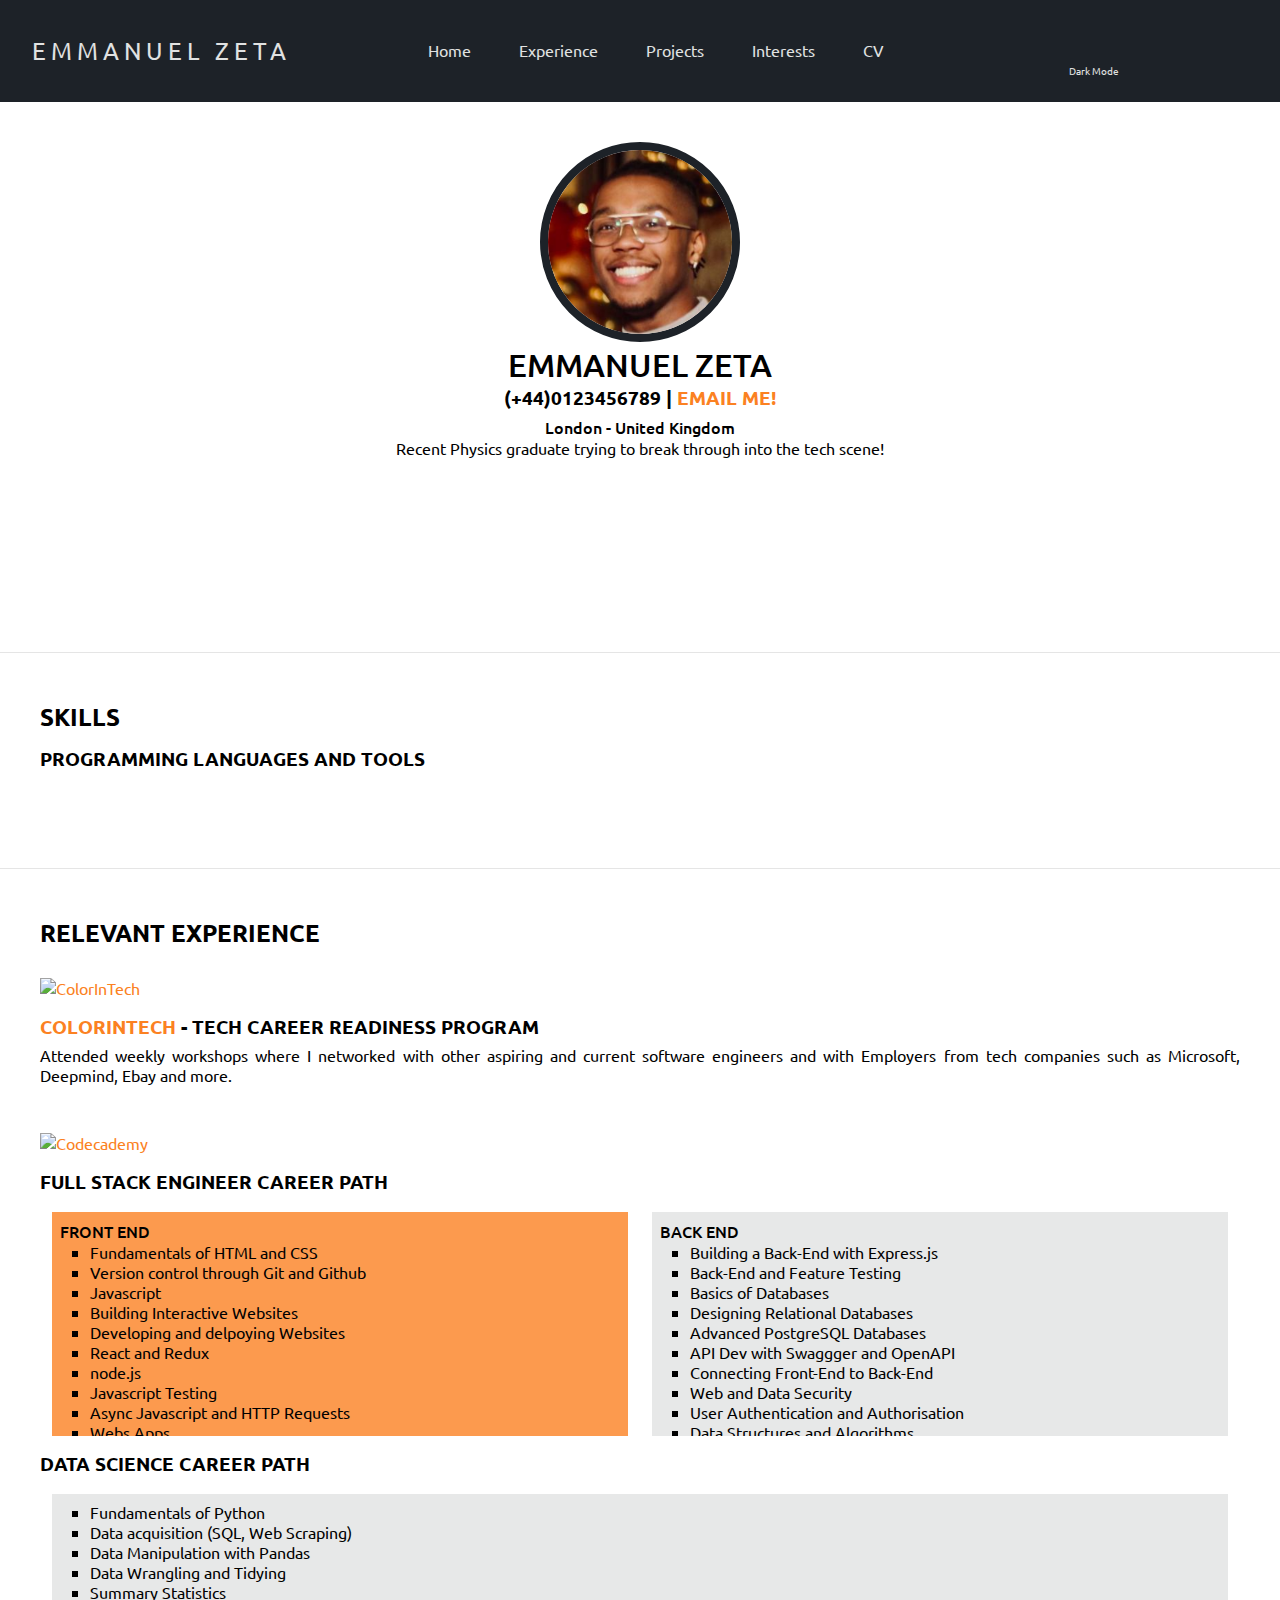
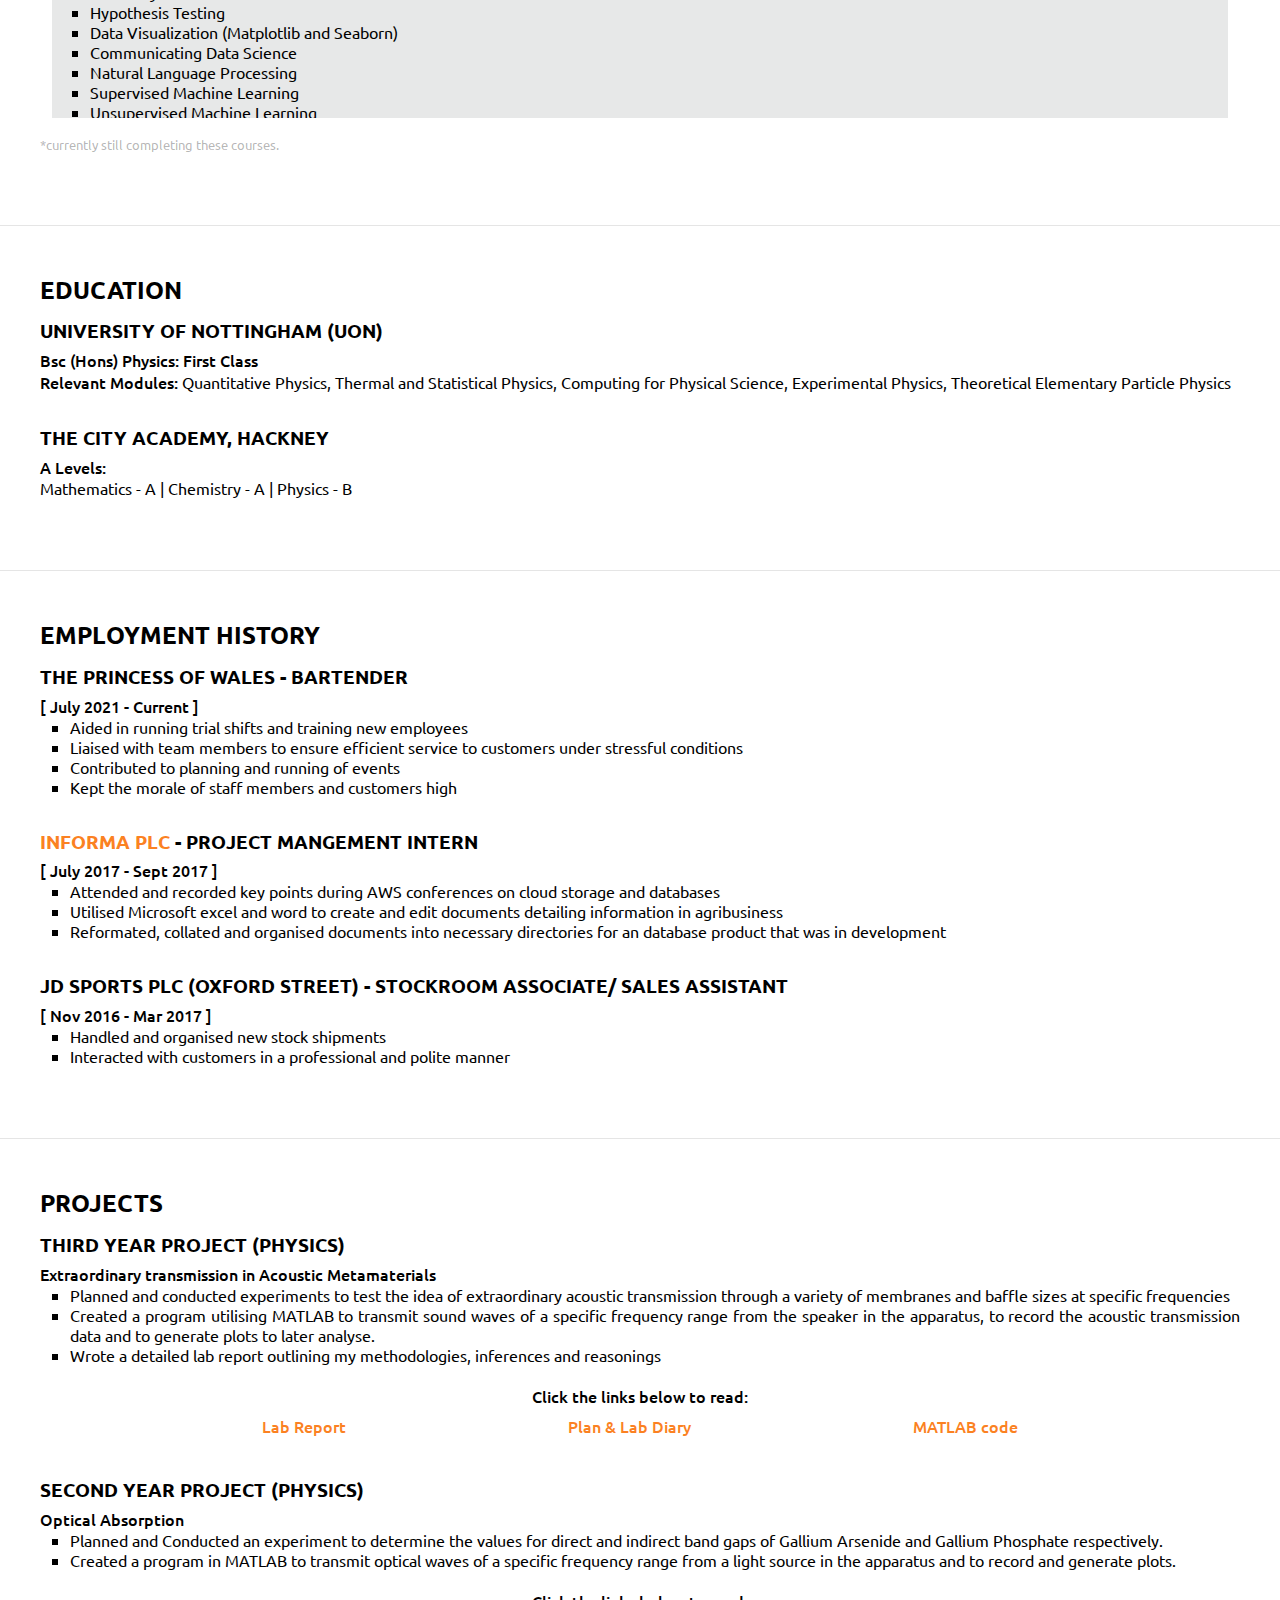
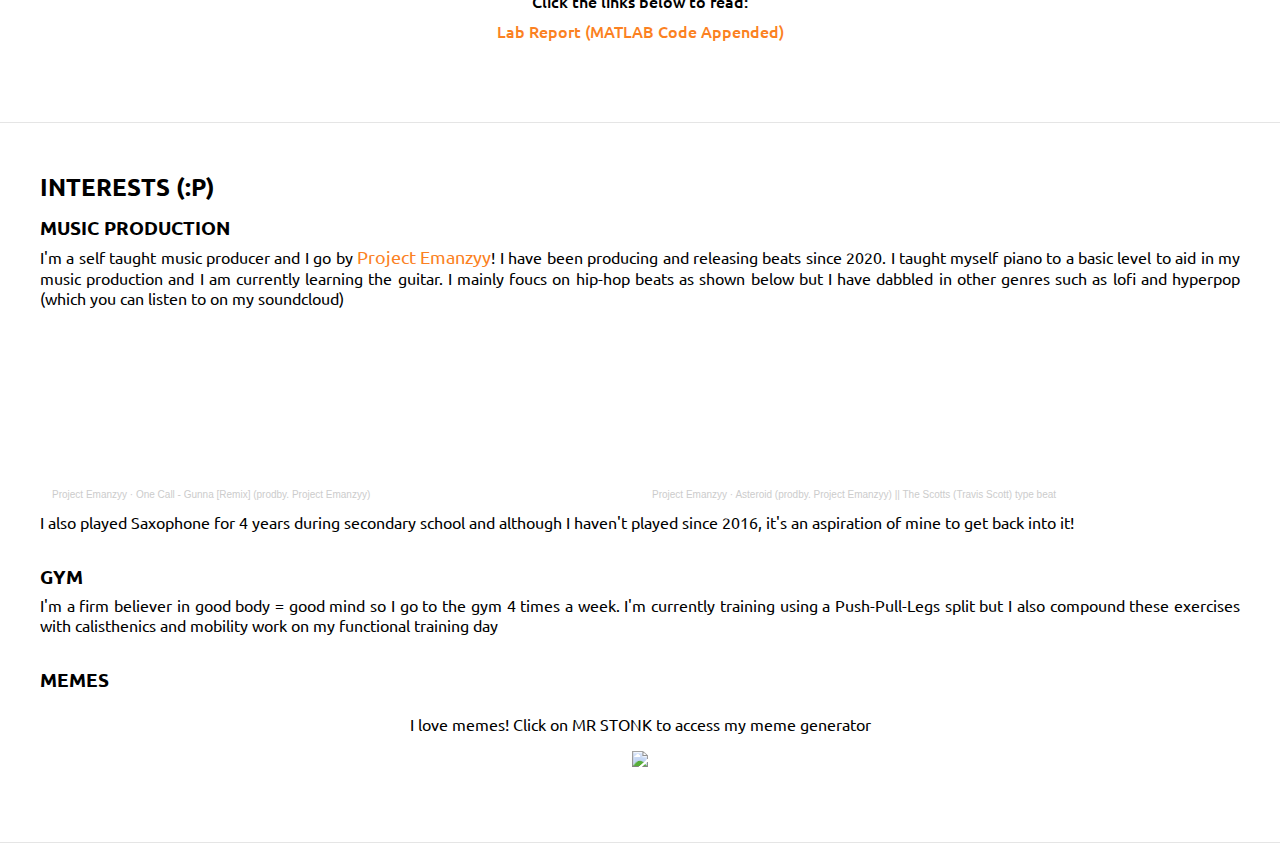
==== index.html @ ccce7c19 "filled data science section" ====
<!DOCTYPE html>
<html lang="en">
	<head>
		<meta charset="UTF-8" />
		<meta http-equiv="X-UA-Compatible" content="IE=edge" />
		<meta name="viewport" content="width=device-width, initial-scale=1.0" />
		<link rel="stylesheet" type="text/css" href="styles.css" />

		<link rel="preconnect" href="https://fonts.googleapis.com">
		<link rel="preconnect" href="https://fonts.gstatic.com" crossorigin>
		<link href="https://fonts.googleapis.com/css2?family=Ubuntu:ital,wght@0,300;0,400;0,500;0,700;1,500;1,700&display=swap" rel="stylesheet">

		<link rel="stylesheet" href="https://cdn.jsdelivr.net/gh/devicons/devicon@v2.14.0/devicon.min.css">
		<link rel="stylesheet" href="https://fonts.googleapis.com/icon?family=Material+Icons">

		<title>Emmanuel Zeta's Webpage</title>
	</head>
		<nav class="navbar">
			<div class="logo">
				Emmanuel Zeta
			</div>
			<a href="#" class="toggle-menu">
				<span class="bar"></span>
				<span class="bar"></span>
				<span class="bar"></span>
			</a>
			<div class="navbar-links">
				<ul>
					<li><a href="#">Home</a></li>
					<li><a href="#skills">Experience</a></li>
					<li><a href="#projects">Projects</a></li>
					<li><a href="#interests">Interests</a></li>
					<li><a href="/resources/documents/CV.pdf" target="_blank">CV</a></li>
					<li>
						<div class="darkModeButton">
							<span class="material-icons md-48">dark_mode</span>
							<span style="display: block; font-size: 10px;">Dark Mode</span>
						</div>
					</li>
				</ul>
			</div>
		</nav>
		<div id="intro">
			<img src="/resources/images/profile.png" alt="profile photo of Emmanuel Zeta">
			<h1>Emmanuel Zeta</h1>
			<h3>
				(+44)0123456789 | <a href="mailto:">Email Me!</a>
			</h3>
			<b>London - United Kingdom</b>
			<p>Recent Physics graduate trying to break through into the tech scene!</p>
			<div class="socials">
				<ul>
					<li><a href="https://www.linkedin.com/in/emmanuel-zeta-93b72815a/" target="_blank"><i class="devicon-linkedin-plain"></i></a></li>
					<li><a href="https://github.com/eazeta" target="_blank"><i class="devicon-github-original"></i></a></li>
					<li><a href="https://twitter.com/emanzyy" target="_blank"><i class="devicon-twitter-original"></i></a></li>
				</ul>
			</div>
		</div>
		<div id="skills">
			<h2>Skills</h2>
			<h3>Programming Languages and Tools</h3>
			<br>
			<ul>
				<li><i class="devicon-html5-plain"></i></li>
				<li><i class="devicon-css3-plain"></i></li>
				<li><i class="devicon-javascript-plain"></i></li>
				<li><i class="devicon-git-plain"></i></li>
				<li><i class="devicon-nodejs-plain"></i></li>
			</ul>
			<ul>
				<li><i class="devicon-python-plain"></i></li>
				<li><i class="devicon-matlab-plain"></i></li>
			</ul>
		</div>

		<div id="rExperience">
			<h2>Relevant Experience</h2>
			<section>
				<a href="https://www.colorintech.org/" target="_blank">
					<img src="https://uploads-ssl.webflow.com/5ea995184488c24484473cbf/604a4cad011ddc1c4a61ac99_CITLogo_blue.svg" alt="ColorInTech">
				</a>
				<h3><a href="https://www.colorintech.org/" target="_blank">ColorInTech</a> - Tech Career Readiness program</h3>
				<p>Attended weekly workshops where I networked with other aspiring and current software engineers and with Employers from tech companies such as Microsoft, Deepmind, Ebay and more.</p>
			</section>
			<section>
				<a href="https://www.codecademy.com/">
					<img src="https://upload.wikimedia.org/wikipedia/commons/6/6c/Codecademy.svg" alt="Codecademy">
				</a>
				<div class="bigContainer">
					<h3>Full Stack Engineer Career Path</h3>
					<div class="smallContainer frontEnd">
						<h4>FRONT END</h4>
						<ul>
							<li>Fundamentals of HTML and CSS</li>
							<li>Version control through Git and Github</li>
							<li>Javascript</li>
							<li>Building Interactive Websites</li>
							<li>Developing and delpoying Websites</li>
							<li>React and Redux</li>
							<li>node.js</li>
							<li>Javascript Testing</li>
							<li>Async Javascript and HTTP Requests</li>
							<li>Webs Apps</li>
							<li>React and Redux</li>
						</ul>
					</div><div class="smallContainer backEnd">
						<h4>BACK END</h4>
						<ul>
							<li>Building a Back-End with Express.js</li>
							<li>Back-End and Feature Testing</li>
							<li>Basics of Databases</li>
							<li>Designing Relational Databases</li>
							<li>Advanced PostgreSQL Databases</li>
							<li>API Dev with Swaggger and OpenAPI</li>
							<li>Connecting Front-End to Back-End</li>
							<li>Web and Data Security</li>
							<li>User Authentication and Authorisation</li>
							<li>Data Structures and Algorithms</li>
						</ul>
					</div>
				</div>

				<div class="bigContainer">
					<h3>Data Science Career Path</h3>
					<div class="smallContainer medContainer">
						<ul>
							<li>Fundamentals of Python</li>
							<li>Data acquisition (SQL, Web Scraping)</li>
							<li>Data Manipulation with Pandas</li>
							<li>Data Wrangling and Tidying</li>
							<li>Summary Statistics</li>
							<li>Hypothesis Testing</li>
							<li>Data Visualization (Matplotlib and Seaborn)</li>
							<li>Communicating Data Science</li>
							<li>Natural Language Processing</li>
							<li>Supervised Machine Learning</li>
							<li>Unsupervised Machine Learning</li>
						</ul>
					</div>
				</div>

				<span style="color: rgba(0,0,0,0.3); font-size: 0.8rem">*currently still completing these courses.</span>
				</ul>
			</section>
			
		</div>
		<div id="education">
			<section>
				<h2>Education</h2>
				<h3>University of Nottingham (UoN)</h3>
				<h4>Bsc (Hons) Physics: First Class</h4>
				<p><b>Relevant Modules: </b> Quantitative Physics, Thermal and Statistical Physics, Computing for Physical Science, Experimental Physics, Theoretical Elementary Particle Physics</p>
			</section>
			<section>
				<h3>The City Academy, Hackney</h3>
				<h4>A Levels:</h4>
				<ul>
					<li>Mathematics - A |</li>
					<li>Chemistry - A |</li>
					<li>Physics - B</li>
				</ul>
			</section>
		</div>
		<div id="pEmployment">
			<h2>Employment History</h2>
			<section>
				<h3>The Princess of Wales - Bartender</h3>
				<h4>[ July 2021 - Current ]</h4>
				<ul>
					<li>Aided in running trial shifts and training new employees</li>
					<li>Liaised with team members to ensure efficient service to customers under stressful conditions</li>
					<li>Contributed to planning and running of events</li>
					<li>Kept the morale of staff members and customers high</li>
				</ul>
			</section>
			<section>
				<h3><a href="https://www.informa.com/" target="_blank">Informa PLC</a> - Project Mangement Intern</h3>
				<h4>[ July 2017 - Sept 2017 ]</h4>
				<ul>
					<li>Attended and recorded key points during AWS conferences on cloud storage and databases</li>
					<li>Utilised Microsoft excel and word to create and edit documents detailing information in agribusiness</li>
					<li>Reformated, collated and organised documents into necessary directories for an database product that was in development</li>
				</ul>
			</section>
			<section>
				<h3>JD Sports PLC (Oxford Street) - Stockroom Associate/ Sales Assistant</h3>
				<h4>[ Nov 2016 - Mar 2017 ]</h4>
				<ul>
					<li>Handled and organised new stock shipments</li>
					<li>Interacted with customers in a professional and polite manner</li>
				</ul>
			</section>
		</div>
		<div id="projects">
			<h2>Projects</h2>
			<section>
				<h3>Third Year Project (Physics)</h3>
				<h4>Extraordinary transmission in Acoustic Metamaterials</h4>
				<ul>
					<li>Planned and conducted experiments to test the idea of extraordinary acoustic transmission through a variety of membranes and baffle sizes at specific frequencies</li>
					<li>Created a program utilising MATLAB to transmit sound waves of a specific frequency range from the speaker in the apparatus, to record the acoustic transmission data and to generate plots to later analyse.</li>
					<li>Wrote a detailed lab report outlining my methodologies, inferences and reasonings</li>
				</ul>
				<br>
				<label>Click the links below to read:</label>
				<div class="documentLinks">
					<a href="resources/documents/acousticmetamaterials/labReport_thirdYearProjectAcousticMetamaterials.pdf" target="_blank">Lab Report</a>
					<a href="resources/documents/acousticmetamaterials/planAndLabDiary_thirdYearProjectAcousticMetamaterials.pdf" target="_blank">Plan & Lab Diary</a>
					<a href="resources/documents/acousticmetamaterials/signalgenv2lockin.m" target="_blank">MATLAB code</a>
				</div>
			</section>
			<section>
				<h3>Second Year Project (Physics)</h3>
				<h4>Optical Absorption</h4>
				<ul>
					<li>Planned and Conducted an experiment to determine the values for direct and indirect band gaps of Gallium Arsenide and Gallium Phosphate respectively.</li>
					<li>Created a program in MATLAB to transmit optical waves of a specific frequency range from a light source in the apparatus and to record and generate plots.</li>
				</ul>
				<br>
				<label>Click the links below to read:</label>
				<div class="documentLinks">
					<a href="resources/documents/opticalabsorption/labReport_opticalAbsorption.pdf" target="_blank">Lab Report (MATLAB Code Appended)</a>
				</div>
			</section>
		</div>
		<div id="interests">
			<h2>Interests <span>(:P)</span></h2>
			<section id="musicProduction">
				<h3>Music Production</h3>
				<p>I'm a self taught music producer and I go by <a href="https://soundcloud.com/project_emanzyy" target="_blank" style="font-size: large;">Project Emanzyy</a>! I have been producing and releasing beats since 2020. I taught myself piano to a basic level to aid in my music production and I am currently learning the guitar. I mainly foucs on hip-hop beats as shown below but I have dabbled in other genres such as lofi and hyperpop (which you can listen to on my soundcloud)</p>
				<div class="soundcloud">
					<iframe width="100%" height="166" scrolling="no" frameborder="no" allow="autoplay" src="https://w.soundcloud.com/player/?url=https%3A//api.soundcloud.com/tracks/993482836&color=%23fb8122&auto_play=false&hide_related=false&show_comments=true&show_user=true&show_reposts=false&show_teaser=true"></iframe><div style="font-size: 10px; color: #cccccc;line-break: anywhere;word-break: normal;overflow: hidden;white-space: nowrap;text-overflow: ellipsis; font-family: Interstate,Lucida Grande,Lucida Sans Unicode,Lucida Sans,Garuda,Verdana,Tahoma,sans-serif;font-weight: 100;"><a href="https://soundcloud.com/project_emanzyy" title="Project Emanzyy" target="_blank" style="color: #cccccc; text-decoration: none;">Project Emanzyy</a> · <a href="https://soundcloud.com/project_emanzyy/one-call-remix-prodby-project-emanzyy" title="One Call - Gunna [Remix] (prodby. Project Emanzyy)" target="_blank" style="color: #cccccc; text-decoration: none;">One Call - Gunna [Remix] (prodby. Project Emanzyy)</a></div>
				</div><div class="soundcloud">
					<iframe width="100%" height="166" scrolling="no" frameborder="no" allow="autoplay" src="https://w.soundcloud.com/player/?url=https%3A//api.soundcloud.com/tracks/1011260920&color=%23fb8122&auto_play=false&hide_related=false&show_comments=true&show_user=true&show_reposts=false&show_teaser=true"></iframe><div style="font-size: 10px; color: #cccccc;line-break: anywhere;word-break: normal;overflow: hidden;white-space: nowrap;text-overflow: ellipsis; font-family: Interstate,Lucida Grande,Lucida Sans Unicode,Lucida Sans,Garuda,Verdana,Tahoma,sans-serif;font-weight: 100;"><a href="https://soundcloud.com/project_emanzyy" title="Project Emanzyy" target="_blank" style="color: #cccccc; text-decoration: none;">Project Emanzyy</a> · <a href="https://soundcloud.com/project_emanzyy/asteroid-prodby-project-emanzyy-the-scotts-type-beat-travis-scott" title="Asteroid (prodby. Project Emanzyy) || The Scotts (Travis Scott) type beat" target="_blank" style="color: #cccccc; text-decoration: none;">Asteroid (prodby. Project Emanzyy) || The Scotts (Travis Scott) type beat</a></div>
				</div>
				<p> I also played Saxophone for 4 years during secondary school and although I haven't played since 2016, it's an aspiration of mine to get back into it!</p>
			</section>
			<section>
				<h3>Gym</h3>
				<p>I'm a firm believer in good body = good mind so I go to the gym 4 times a week. I'm currently training using a Push-Pull-Legs split but I also compound these exercises with calisthenics and mobility work on my functional training day</p>
			</section>
			<section id="memes">
				<h3>Memes</h3>
				<p>I love memes! Click on MR STONK to access my meme generator</p>
				<div id="stonkmanContainer">
					<a href="/memegen.html">
						<img src="https://external-preview.redd.it/Tl9yZuDJku_JaVyCmZ8OaPf6OGqQHb8mhqsKiDBcCUs.png?auto=webp&s=0f5c89f3e7835d78611c71eddfbac2f7016e048d" style="height: 30rem; width: auto;">
					</a>
				</div>
			</section>
		</div>
		<script src="app.js"></script>
	</body>
</html>
---- styles.css ----
* {
	margin: 0px;
	padding: 0px;
	box-sizing: border-box;
}

body {
	-webkit-font-smoothing: subpixel-antialiased;
	font-family: 'Ubuntu', sans-serif;
	background-color: white;
}

.navbar {
	display: flex;
	justify-content: space-between;
	align-items: center;
	background-color: #1d2228;
	color: #e1e2e2;
}

.logo {
	color: #e1e2e2;
	text-transform: uppercase;
	letter-spacing: 5px;
	font-size: 1.5rem;
	padding: 2rem;
}

.navbar-links ul {
	margin: 0;
	padding: 0;
	display: flex;
}

.navbar-links li {
	list-style: none;
	padding: 1.5rem 0.5rem 1.5rem 0.5rem;
	text-align: center;
}

.navbar-links li a {
	text-decoration: none;
	color: #e1e2e2;
	padding: 1rem;
	display: block;
}

.navbar-links li:hover {
	background-color: #fb8122;
}

.toggle-menu {
	position: absolute;
	top: 2.1rem;
	right: 2.5rem;
	flex-direction: column;
	justify-content: space-between;
	width: 40px;
	height: 27px;
	display: none;
}

.toggle-menu .bar {
	height: 3px;
	width: 100%;
	background-color: #e1e2e2;
	border-radius: 10px;
}

@media (max-width: 930px) {
	.toggle-menu {
		display: flex;
	}

	.navbar-links {
		display: none;
		width: 100%;
	}

	.navbar {
		flex-direction: column;
		align-items: flex-start;
	}

	.navbar-links ul {
		flex-direction: column;
		width: 100%;
	}

	.navbar-links li {
		text-align: center;
	}

	.navbar-links .darkModeButton {
		position: relative;
		top: -10px;
	}

	.navbar-links.active {
		display: flex;
	}
}

h1,
h2,
h3 {
	text-transform: uppercase;
}

h1,
h4,
b {
	font-weight: 500;
}

h2 {
	padding: 0.5rem 0 0.8rem 0;
}

section {
	padding-bottom: 2rem;
}

a {
	color: #fb8122;
	text-decoration: none;
}

a:hover {
	text-decoration: underline;
	text-decoration-thickness: 2px;
}

#intro,
#intro p {
	text-align: center;
}

p,
li {
	text-align: justify;
}

#intro img {
	height: 200px;
	width: 200px;
	border-radius: 50%;
	border: 0.5rem solid #1d2228;
}

#intro,
#skills,
#rExperience,
#education,
#pEmployment,
#projects,
#interests {
	border-bottom: solid 0.5px rgba(0, 0, 0, 0.1);
	/*padding: 6rem 40px 6rem 40px;*/
	padding: 40px;
}

#skills ul,
#intro ul {
	list-style: none;
}

#skills ul {
	padding: 0.5rem;
}

#skills li,
#intro li,
#education li {
	display: inline;
}

#rExperience ul {
	list-style: none;
}

#pEmployment ul,
#projects ul {
	list-style-type: square;
	padding-left: 30px;
}

.socials {
	padding: 2rem 0 1rem 0;
	display: flex;
	justify-content: center;
}

.socials i {
	font-size: 90px;
	color: #1d2228;
	padding: 0.75rem;
}

.socials i:hover {
	color: #fb8122;
}

.socials a {
	text-decoration: none;
}

#skills i {
	font-size: 70px;
	color: #fb8122;
}

#skills i:hover {
	font-size: 100px;
}

.darkmode {
	background-color: #353e49;
	color: #e1e2e2;
	transition: 0.5s ease-in;
}

.material-icons.md-48 {
	font-size: 36px;
	padding: 0 1rem 0 1rem;
}

.darkModeButton:hover {
	cursor: pointer;
}

.documentLinks {
	display: flex;
	justify-content: space-evenly;
	padding: 0.5rem 0 0.5rem 0;
}

#projects a,
#projects label {
	font-weight: 500;
}

#projects label {
	display: flex;
	justify-content: center;
}
/*Sourced from W3Schools*/

/* The sticky class is added to the navbar with JS when it reaches its scroll position */
.sticky {
	position: fixed;
	top: 0;
	width: 100%;
}

/* Add some top padding to the page content to prevent sudden quick movement (as the navigation bar gets a new position at the top of the page (position:fixed and top:0) */
.sticky + #intro {
	padding-top: 9rem;
}
/*^^^^^^^*/

h3 {
	padding-bottom: 0.3rem;
}

.soundcloud,
.smallContainer {
	width: 48%;
	display: inline-block;
	margin: 1%;
}

.smallContainer {
	padding: 0.5rem 1rem 0.5rem 0.5rem;
	height: 14rem;
	overflow: auto;
}

.medContainer {
	width: 98%;
	background-color: rgba(225, 226, 226, 0.8);
}

#rExperience img {
	height: 50px;
	width: auto;
	margin: 1rem 0 1rem 0;
}

#rExperience ul {
	list-style: square;
	padding-left: 30px;
}

.frontEnd {
	background-color: rgba(251, 129, 34, 0.8);
}
.backEnd {
	background-color: rgba(225, 226, 226, 0.8);
}

#memes p {
	text-align: center;
	padding: 1rem;
}

#stonkmanContainer {
	display: flex;
	justify-content: center;
	width: 100%;
}

#stonkmanContainer img:hover {
	cursor: pointer;
}
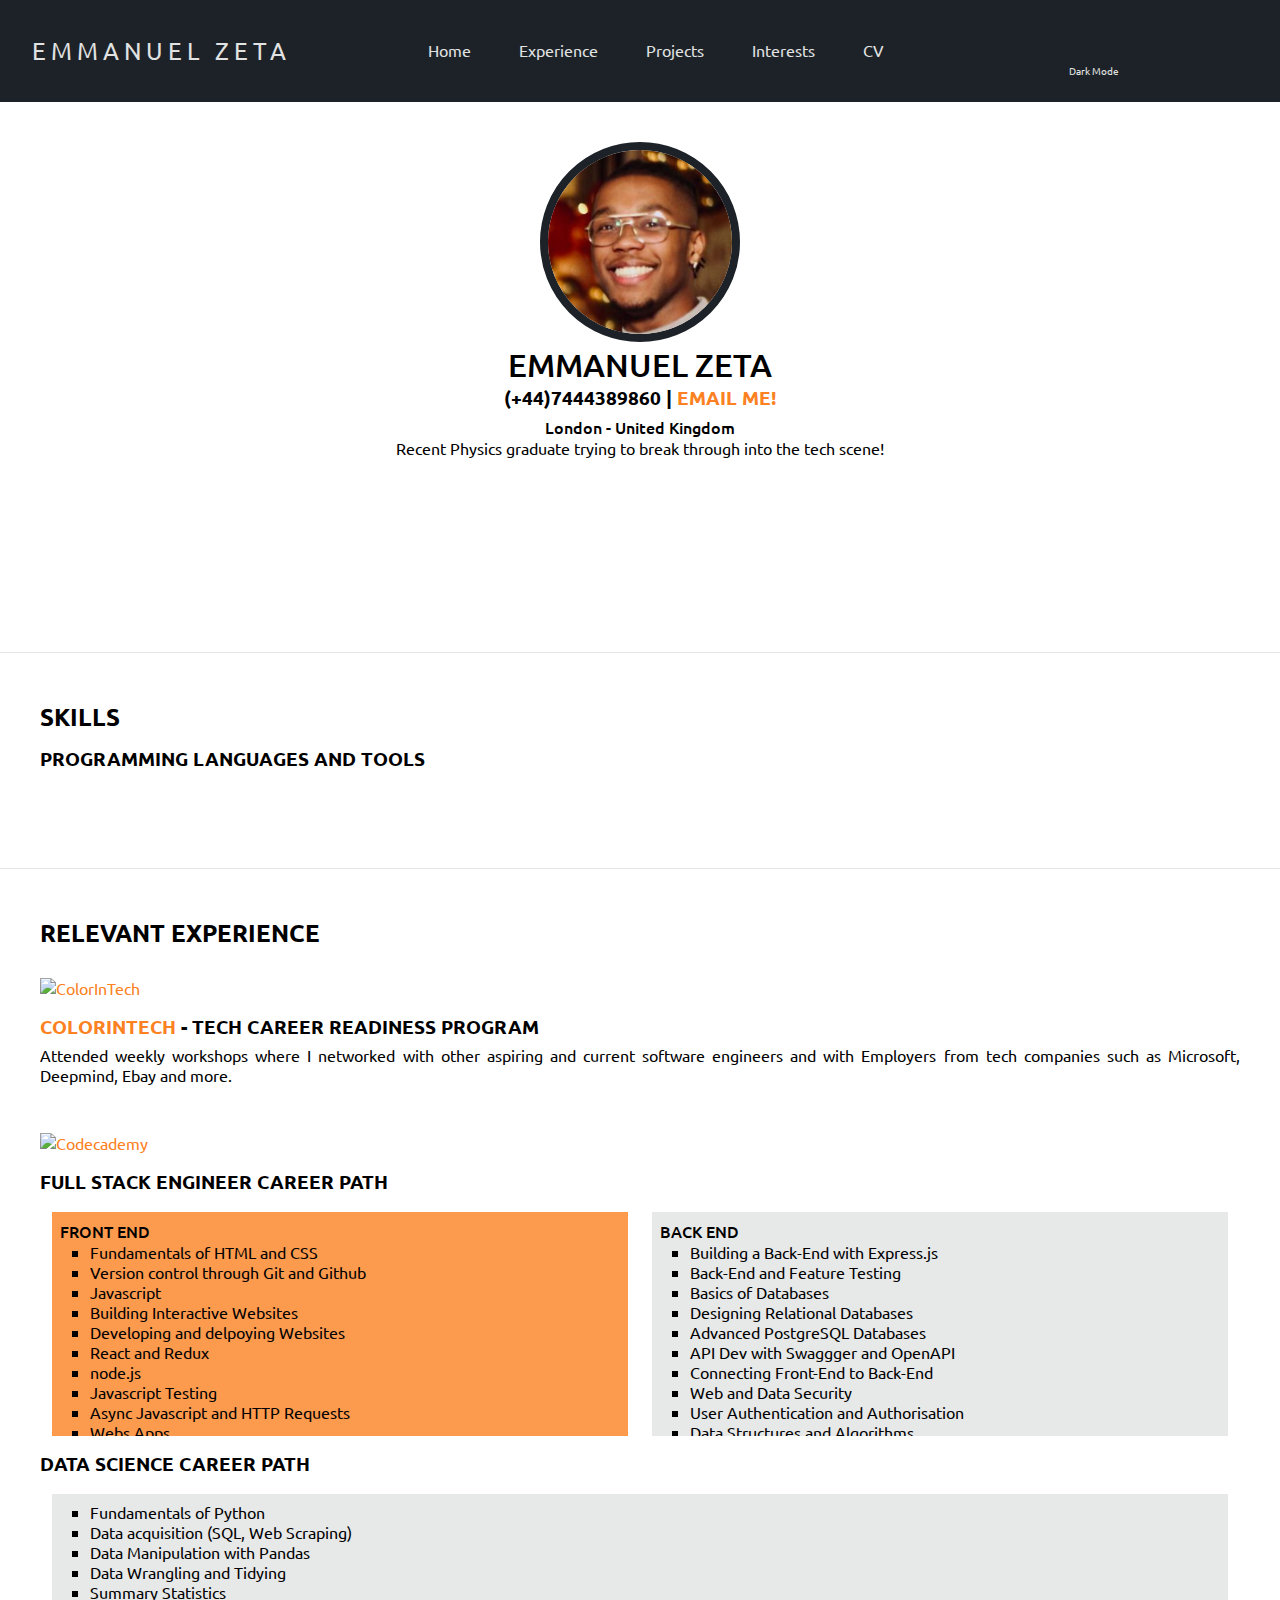
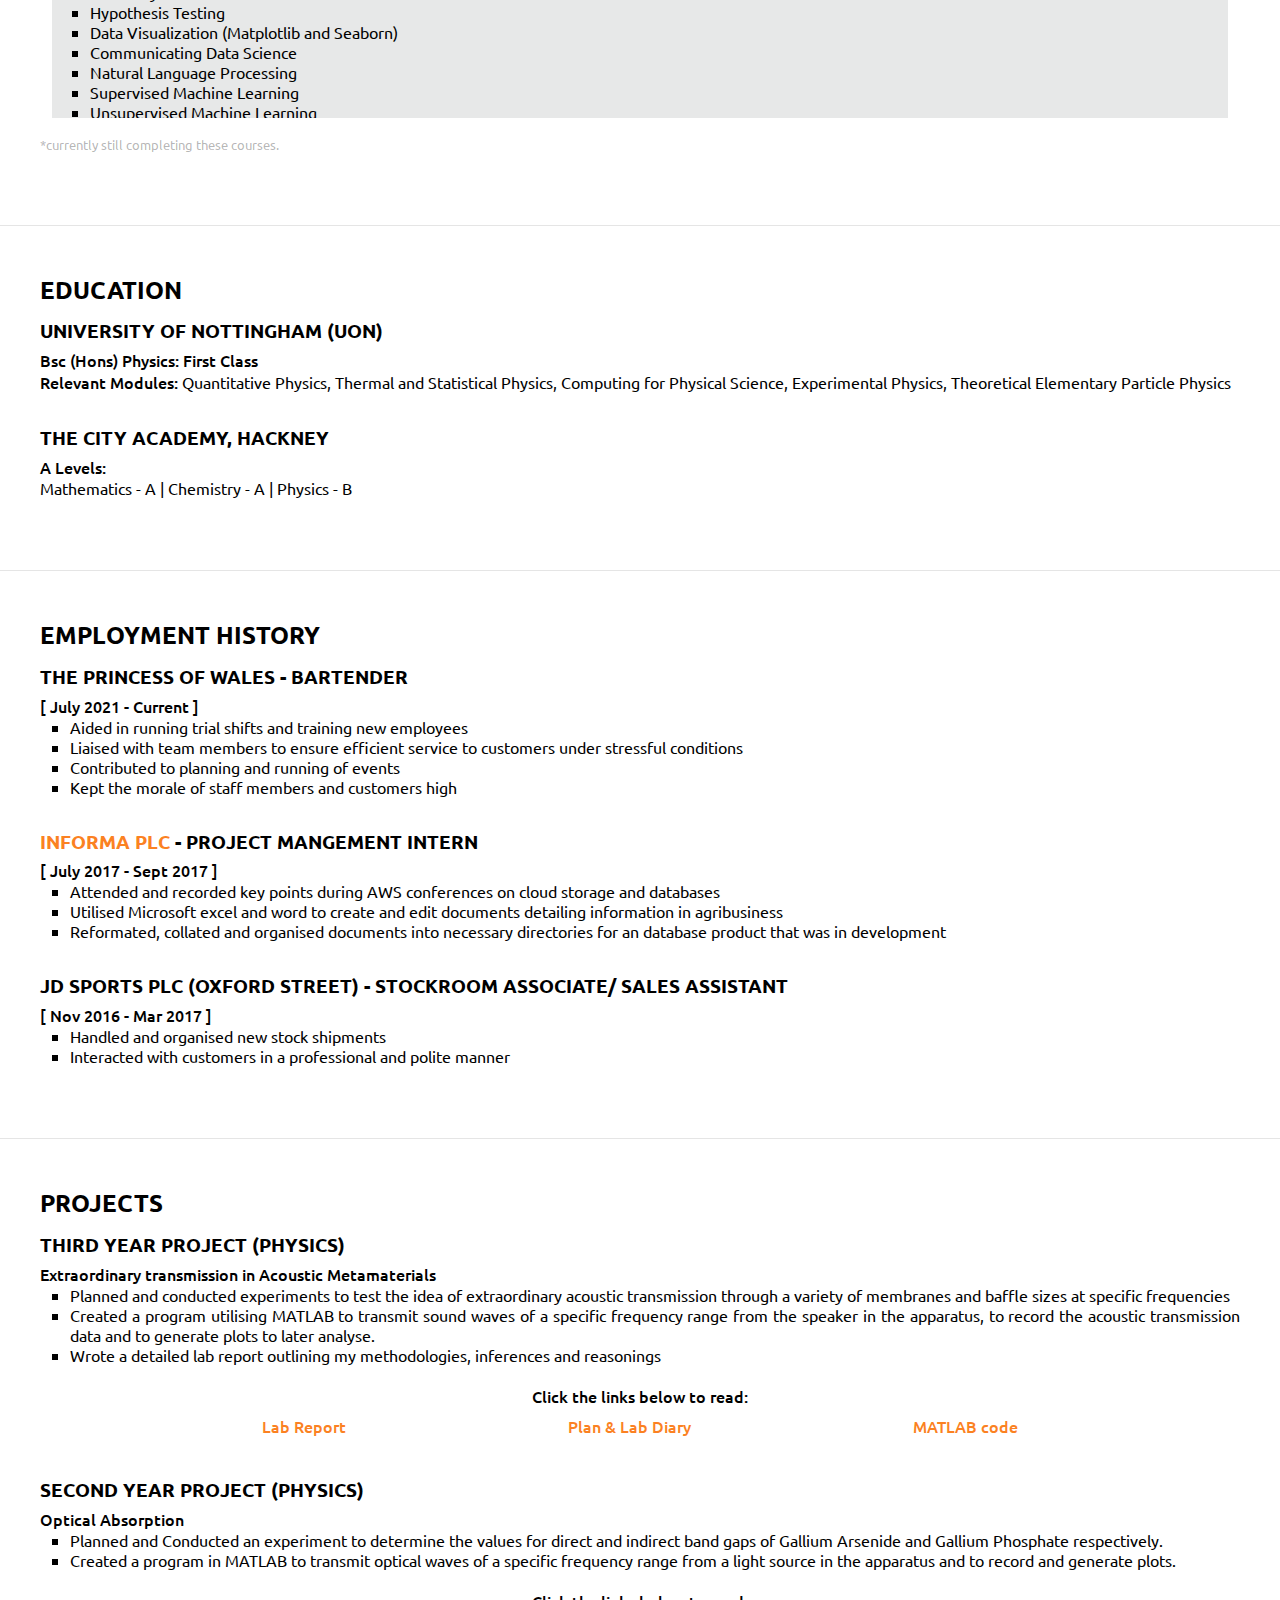
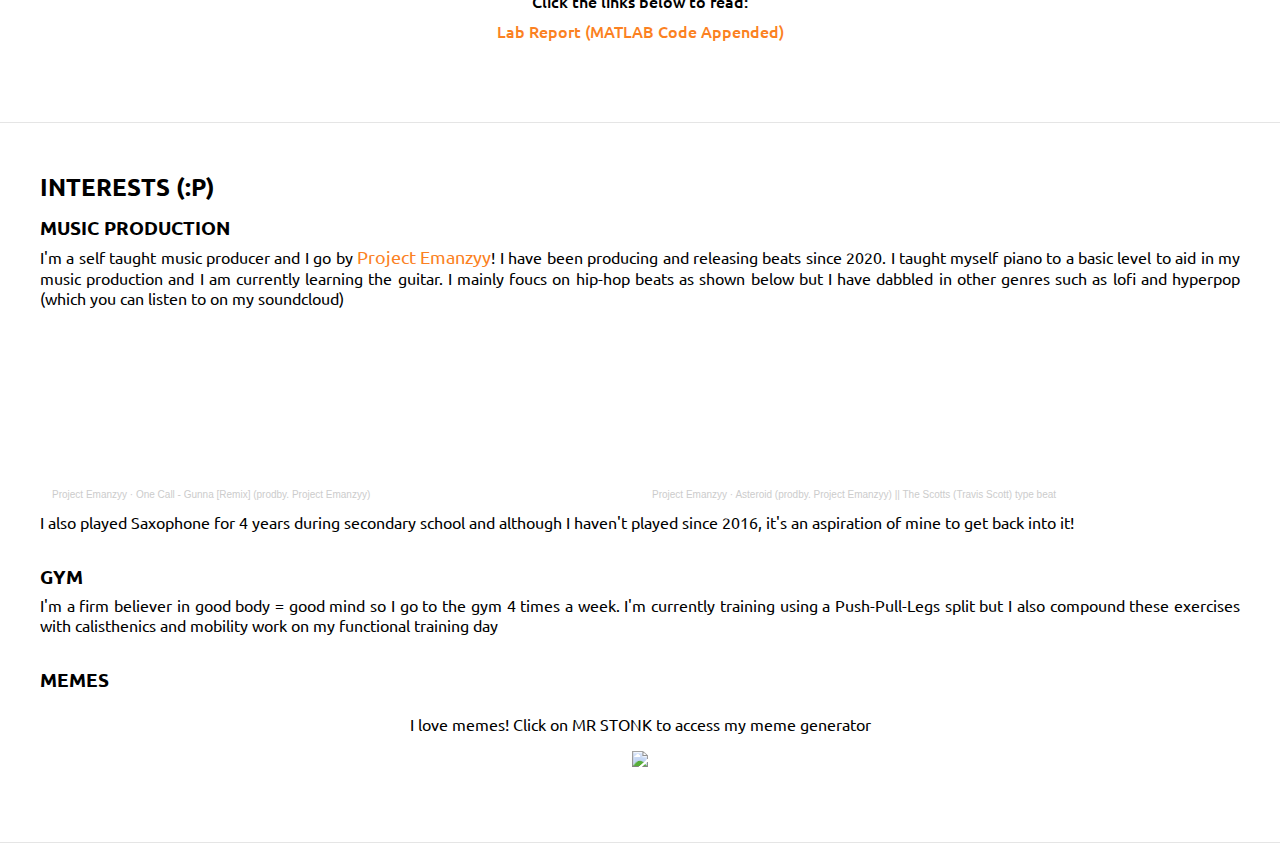
==== commit 8a464946: "updated phone number" ====
--- a/index.html
+++ b/index.html
@@ -44,7 +44,7 @@
 			<img src="/resources/images/profile.png" alt="profile photo of Emmanuel Zeta">
 			<h1>Emmanuel Zeta</h1>
 			<h3>
-				(+44)0123456789 | <a href="mailto:">Email Me!</a>
+				(+44)7444389860 | <a href="mailto:">Email Me!</a>
 			</h3>
 			<b>London - United Kingdom</b>
 			<p>Recent Physics graduate trying to break through into the tech scene!</p>
@@ -64,8 +64,8 @@
 				<li><i class="devicon-html5-plain"></i></li>
 				<li><i class="devicon-css3-plain"></i></li>
 				<li><i class="devicon-javascript-plain"></i></li>
+				<li><i class="devicon-nodejs-plain"></i></li>
 				<li><i class="devicon-git-plain"></i></li>
-				<li><i class="devicon-nodejs-plain"></i></li>
 			</ul>
 			<ul>
 				<li><i class="devicon-python-plain"></i></li>
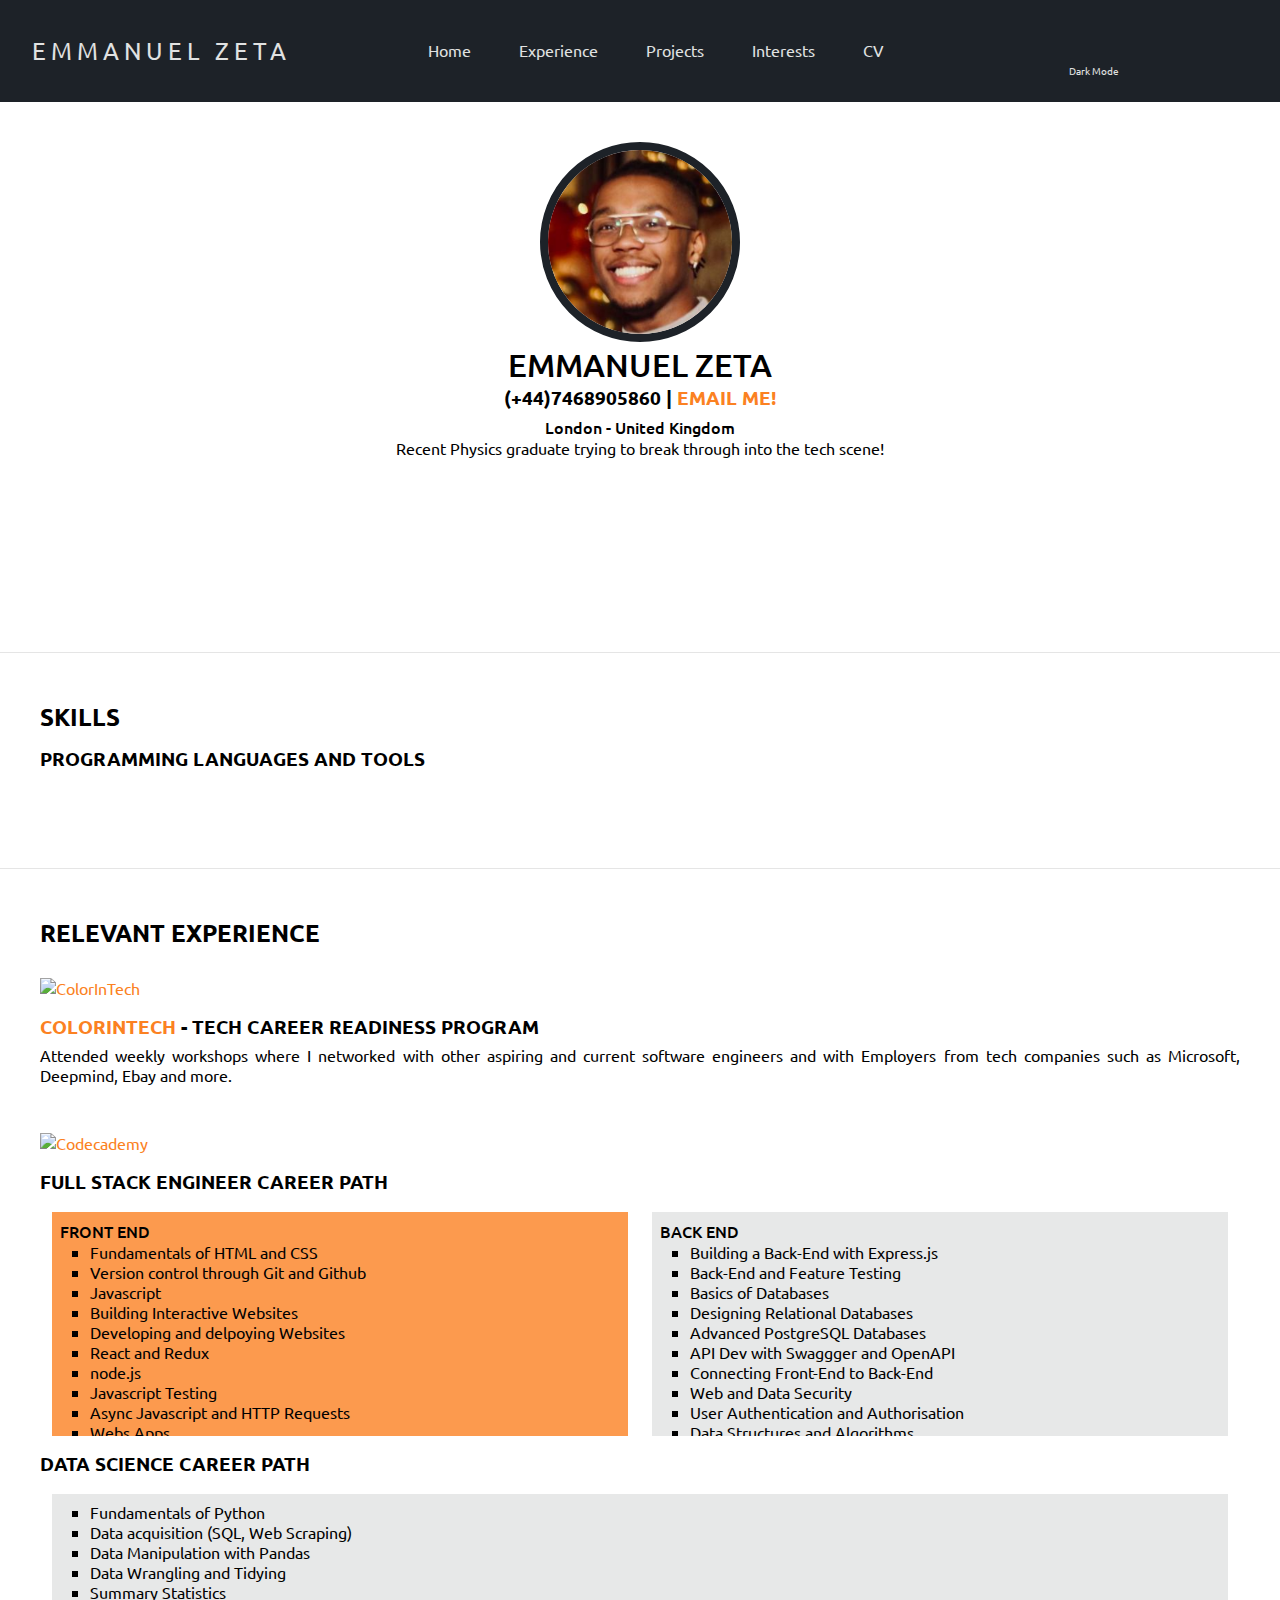
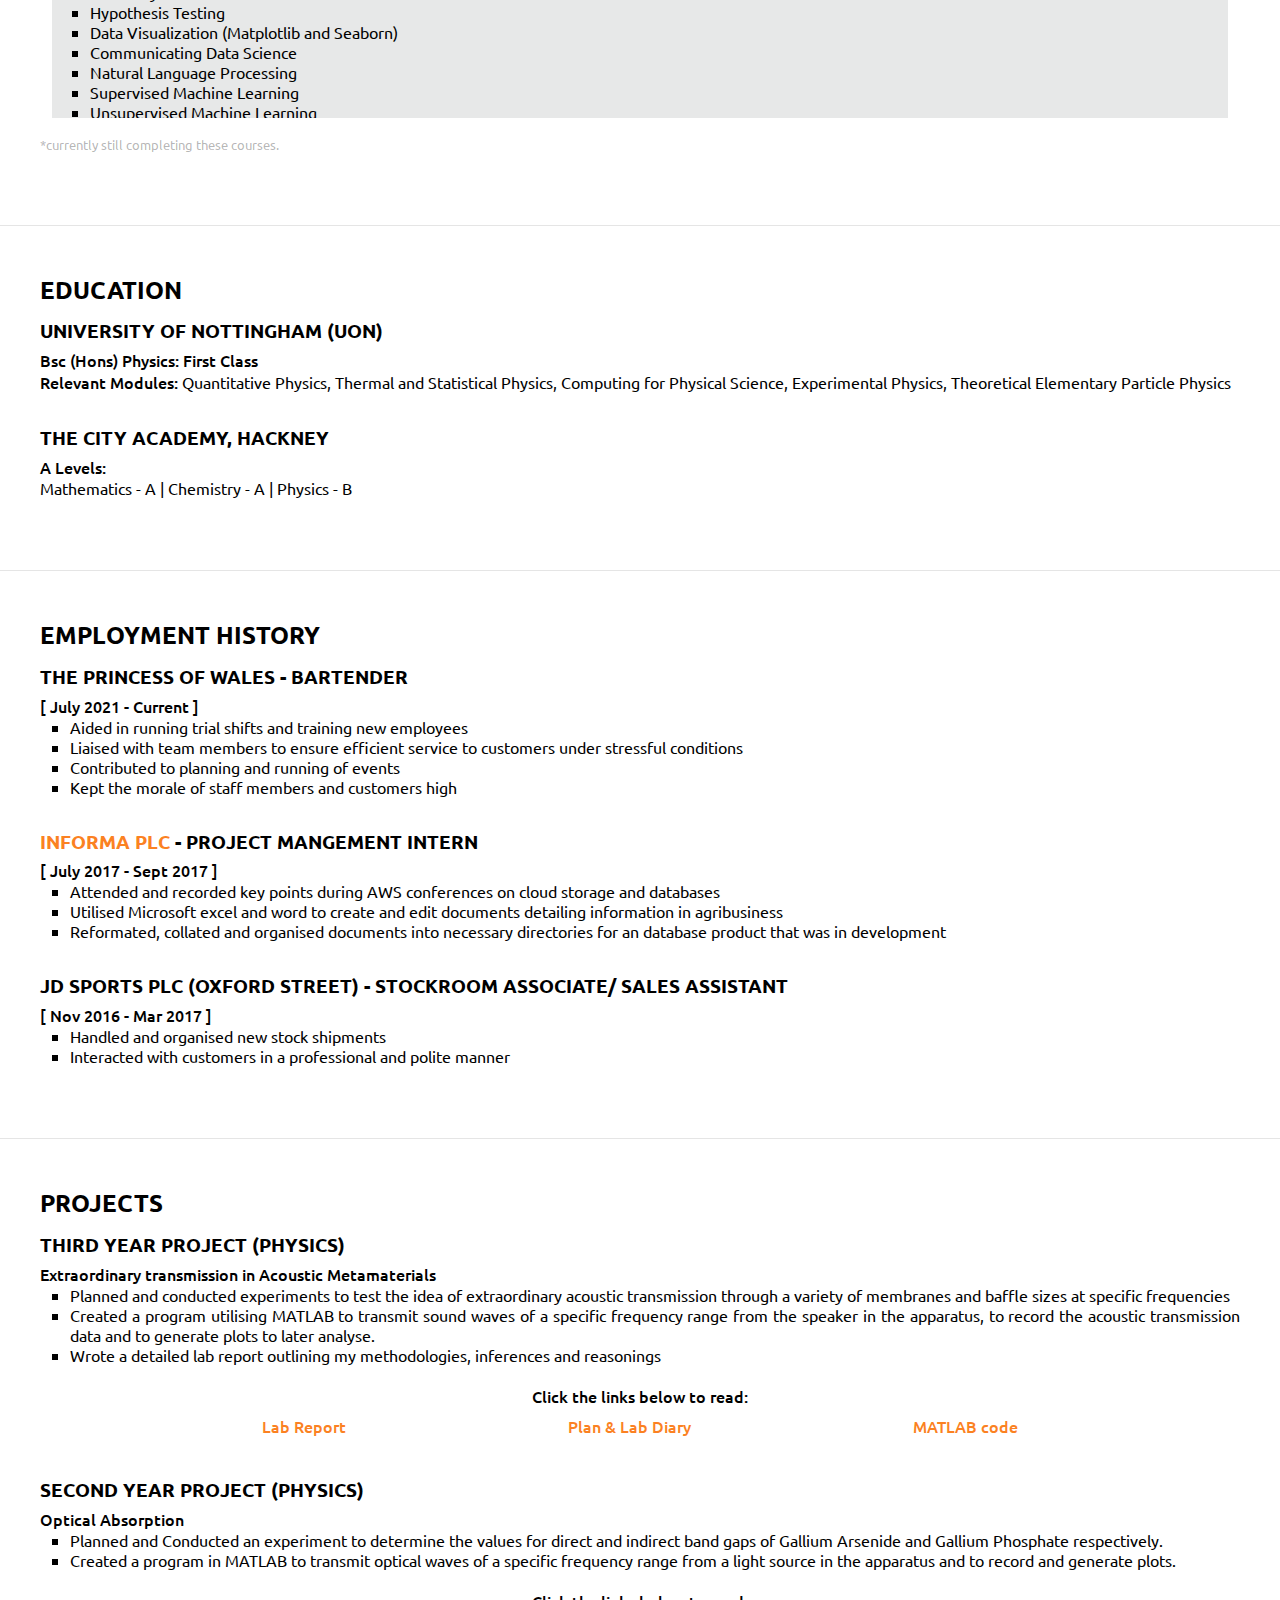
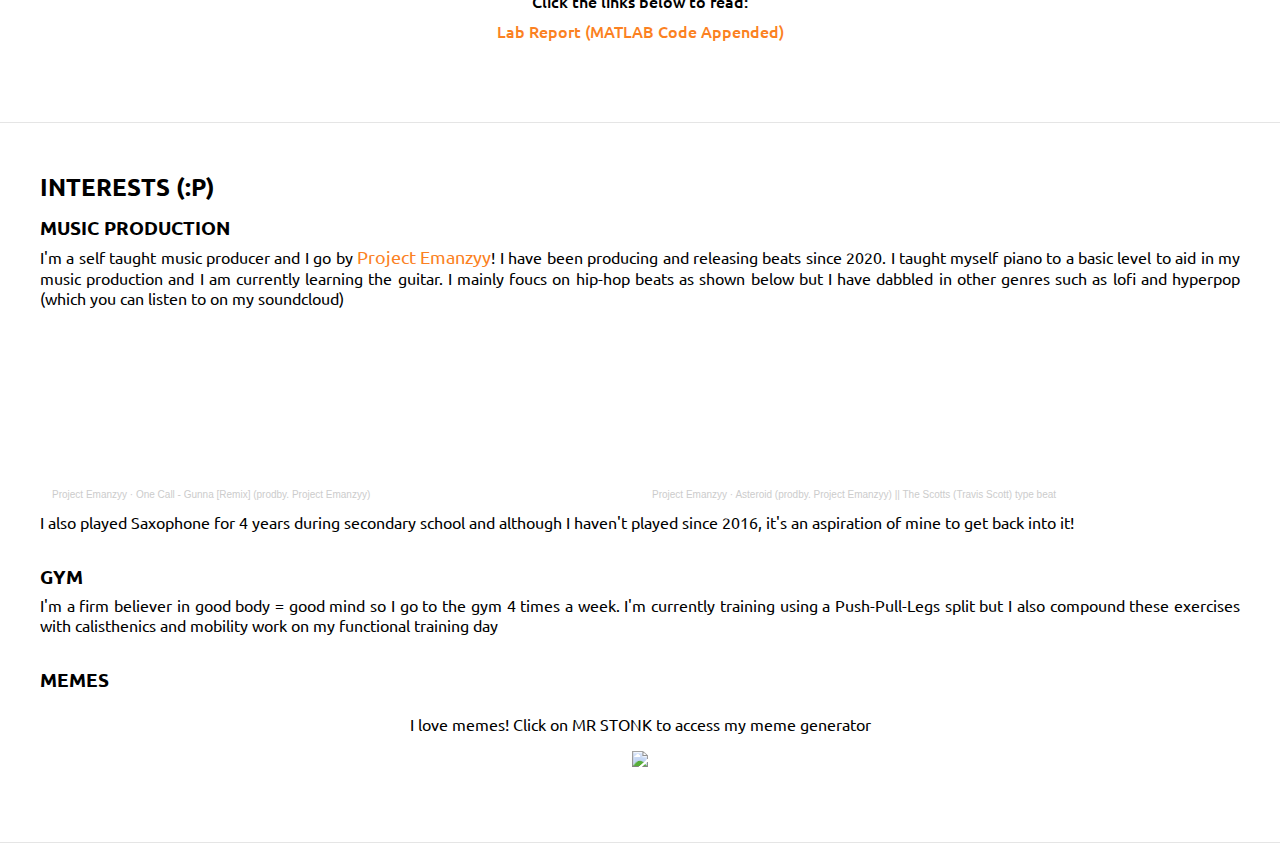
==== commit 91a6e0eb: "updated contact info" ====
--- a/index.html
+++ b/index.html
@@ -30,7 +30,7 @@
 					<li><a href="#skills">Experience</a></li>
 					<li><a href="#projects">Projects</a></li>
 					<li><a href="#interests">Interests</a></li>
-					<li><a href="/resources/documents/CV.pdf" target="_blank">CV</a></li>
+					<li><a href="/resources/documents/ZetaEmmanuelCV.pdf" target="_blank">CV</a></li>
 					<li>
 						<div class="darkModeButton">
 							<span class="material-icons md-48">dark_mode</span>
@@ -44,7 +44,7 @@
 			<img src="/resources/images/profile.png" alt="profile photo of Emmanuel Zeta">
 			<h1>Emmanuel Zeta</h1>
 			<h3>
-				(+44)7444389860 | <a href="mailto:">Email Me!</a>
+				(+44)7468905860 | <a href="mailto:emmanuel.2000z@gmail.com">Email Me!</a>
 			</h3>
 			<b>London - United Kingdom</b>
 			<p>Recent Physics graduate trying to break through into the tech scene!</p>
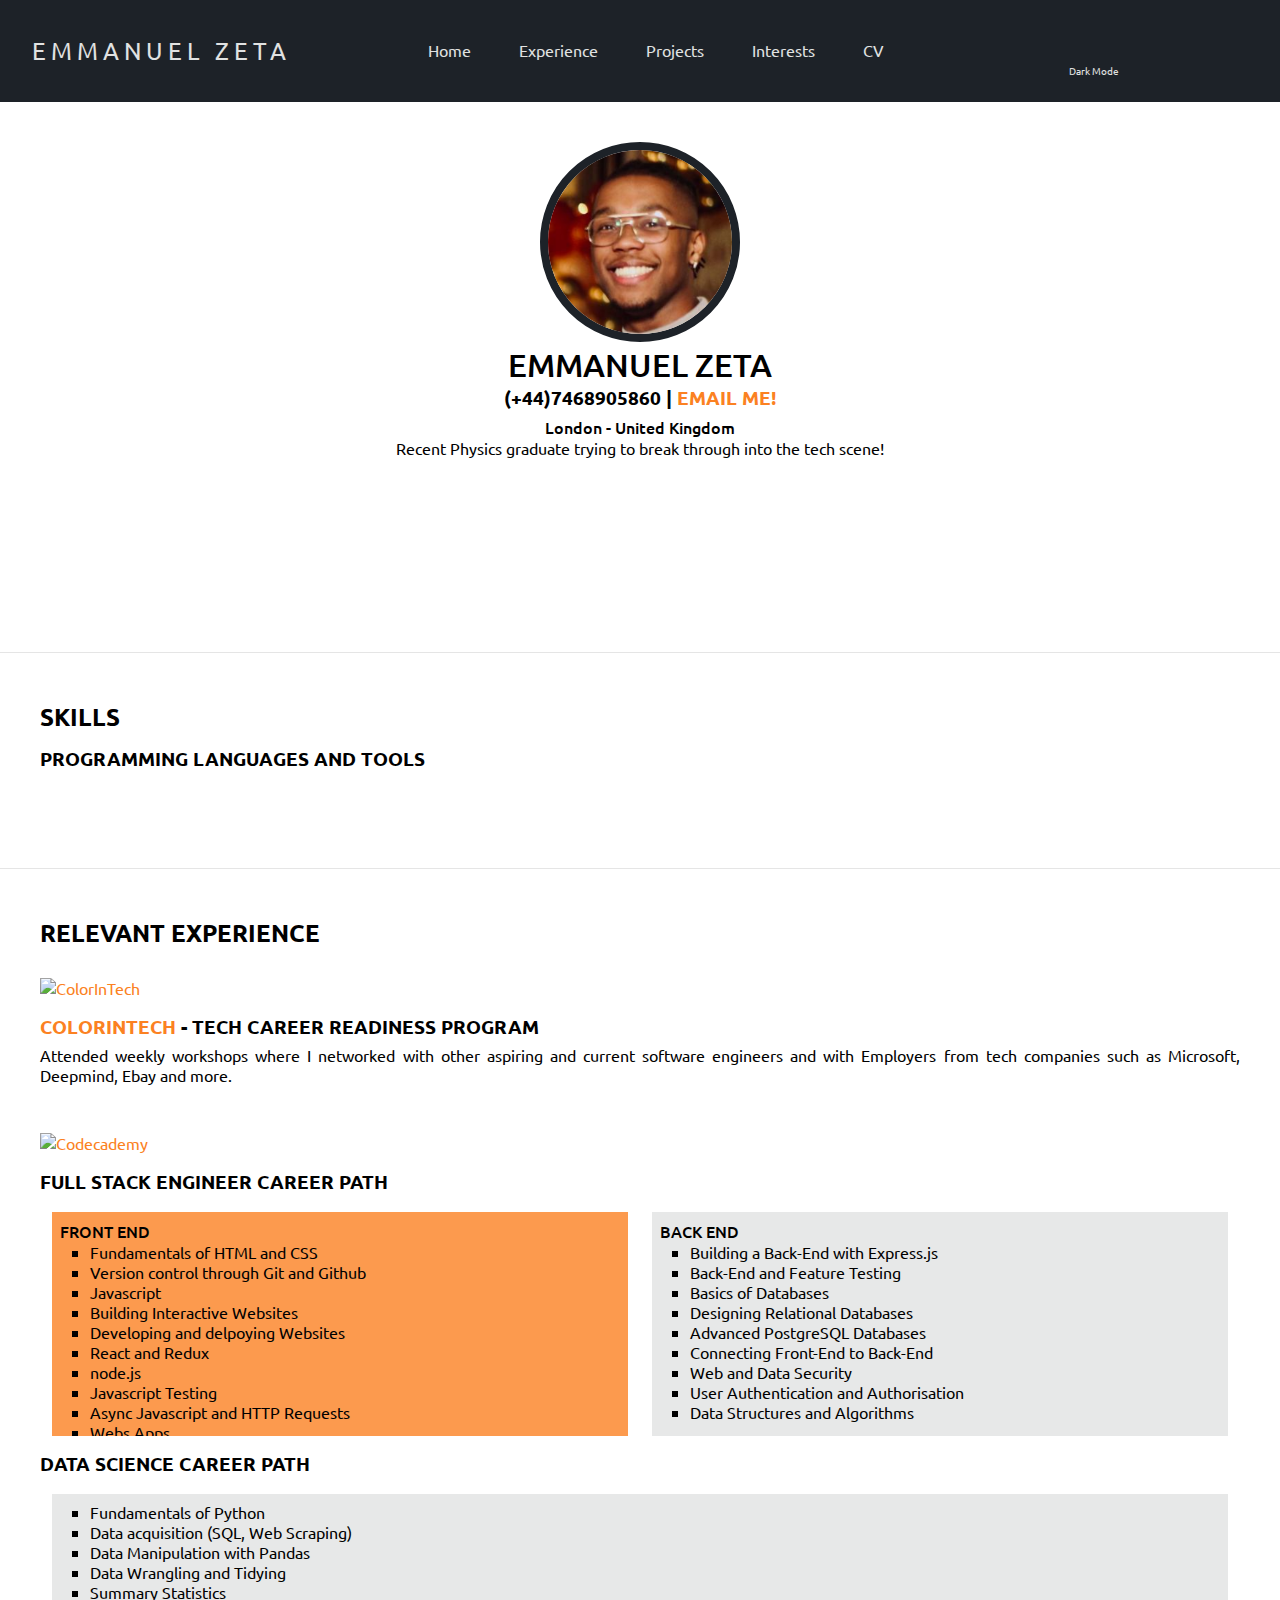
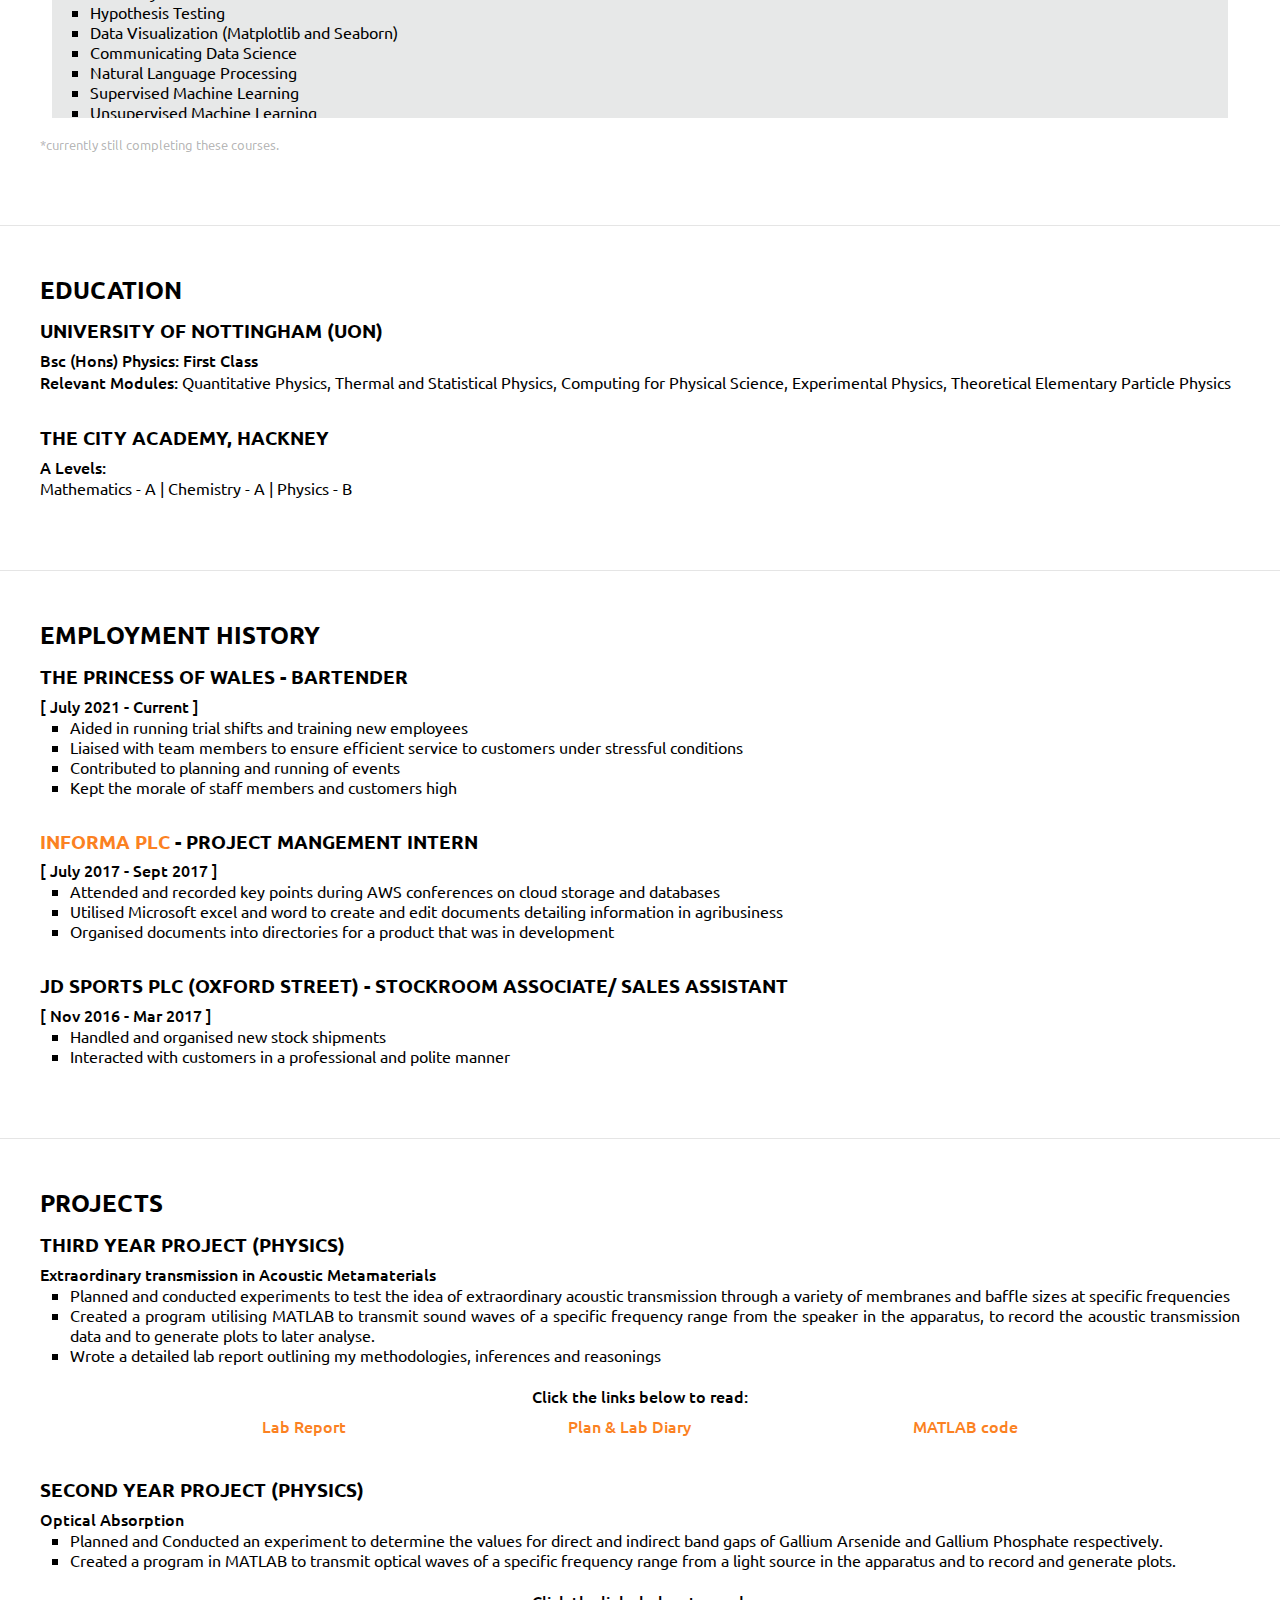
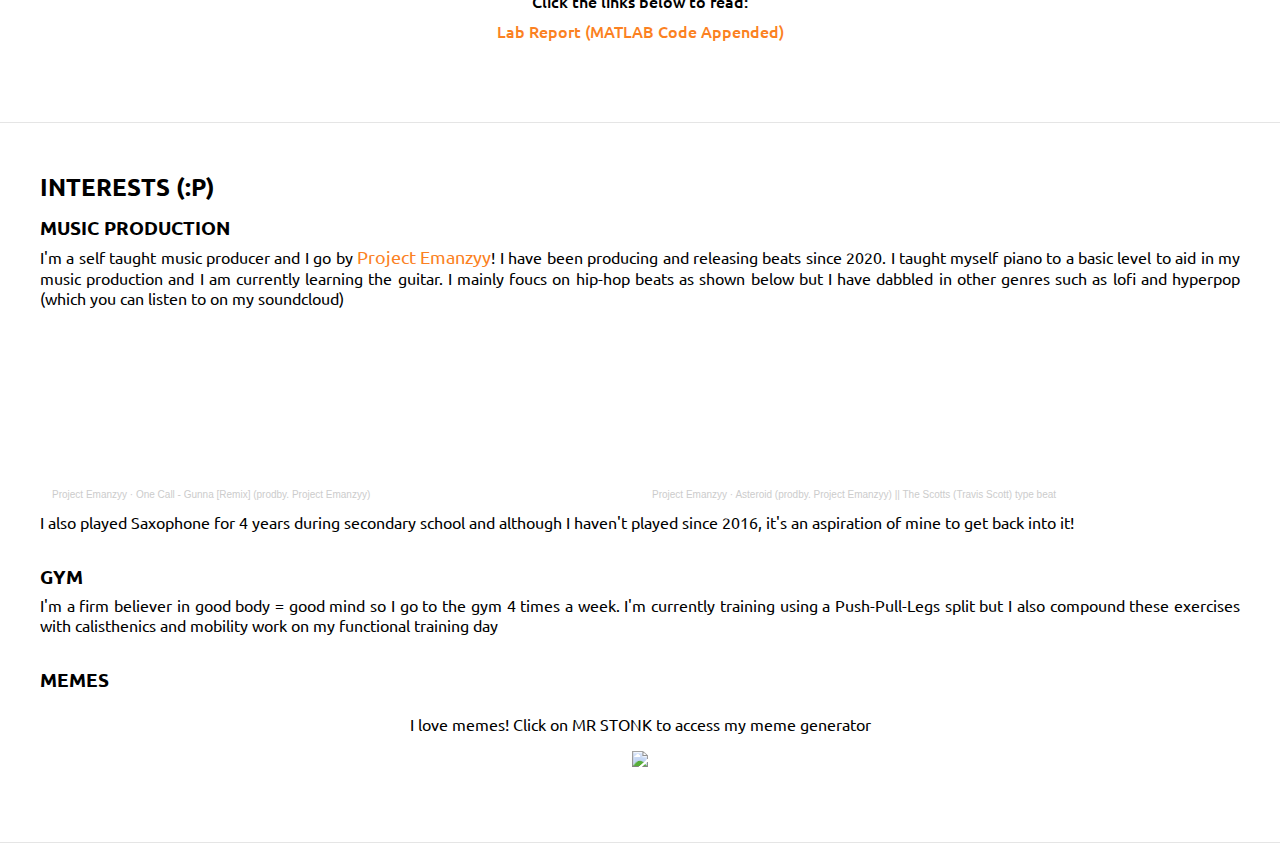
==== commit 89af53a0: "Removed some unnecesary info" ====
--- a/index.html
+++ b/index.html
@@ -111,7 +111,6 @@
 							<li>Basics of Databases</li>
 							<li>Designing Relational Databases</li>
 							<li>Advanced PostgreSQL Databases</li>
-							<li>API Dev with Swaggger and OpenAPI</li>
 							<li>Connecting Front-End to Back-End</li>
 							<li>Web and Data Security</li>
 							<li>User Authentication and Authorisation</li>
@@ -179,7 +178,7 @@
 				<ul>
 					<li>Attended and recorded key points during AWS conferences on cloud storage and databases</li>
 					<li>Utilised Microsoft excel and word to create and edit documents detailing information in agribusiness</li>
-					<li>Reformated, collated and organised documents into necessary directories for an database product that was in development</li>
+					<li>Organised documents into directories for a product that was in development</li>
 				</ul>
 			</section>
 			<section>
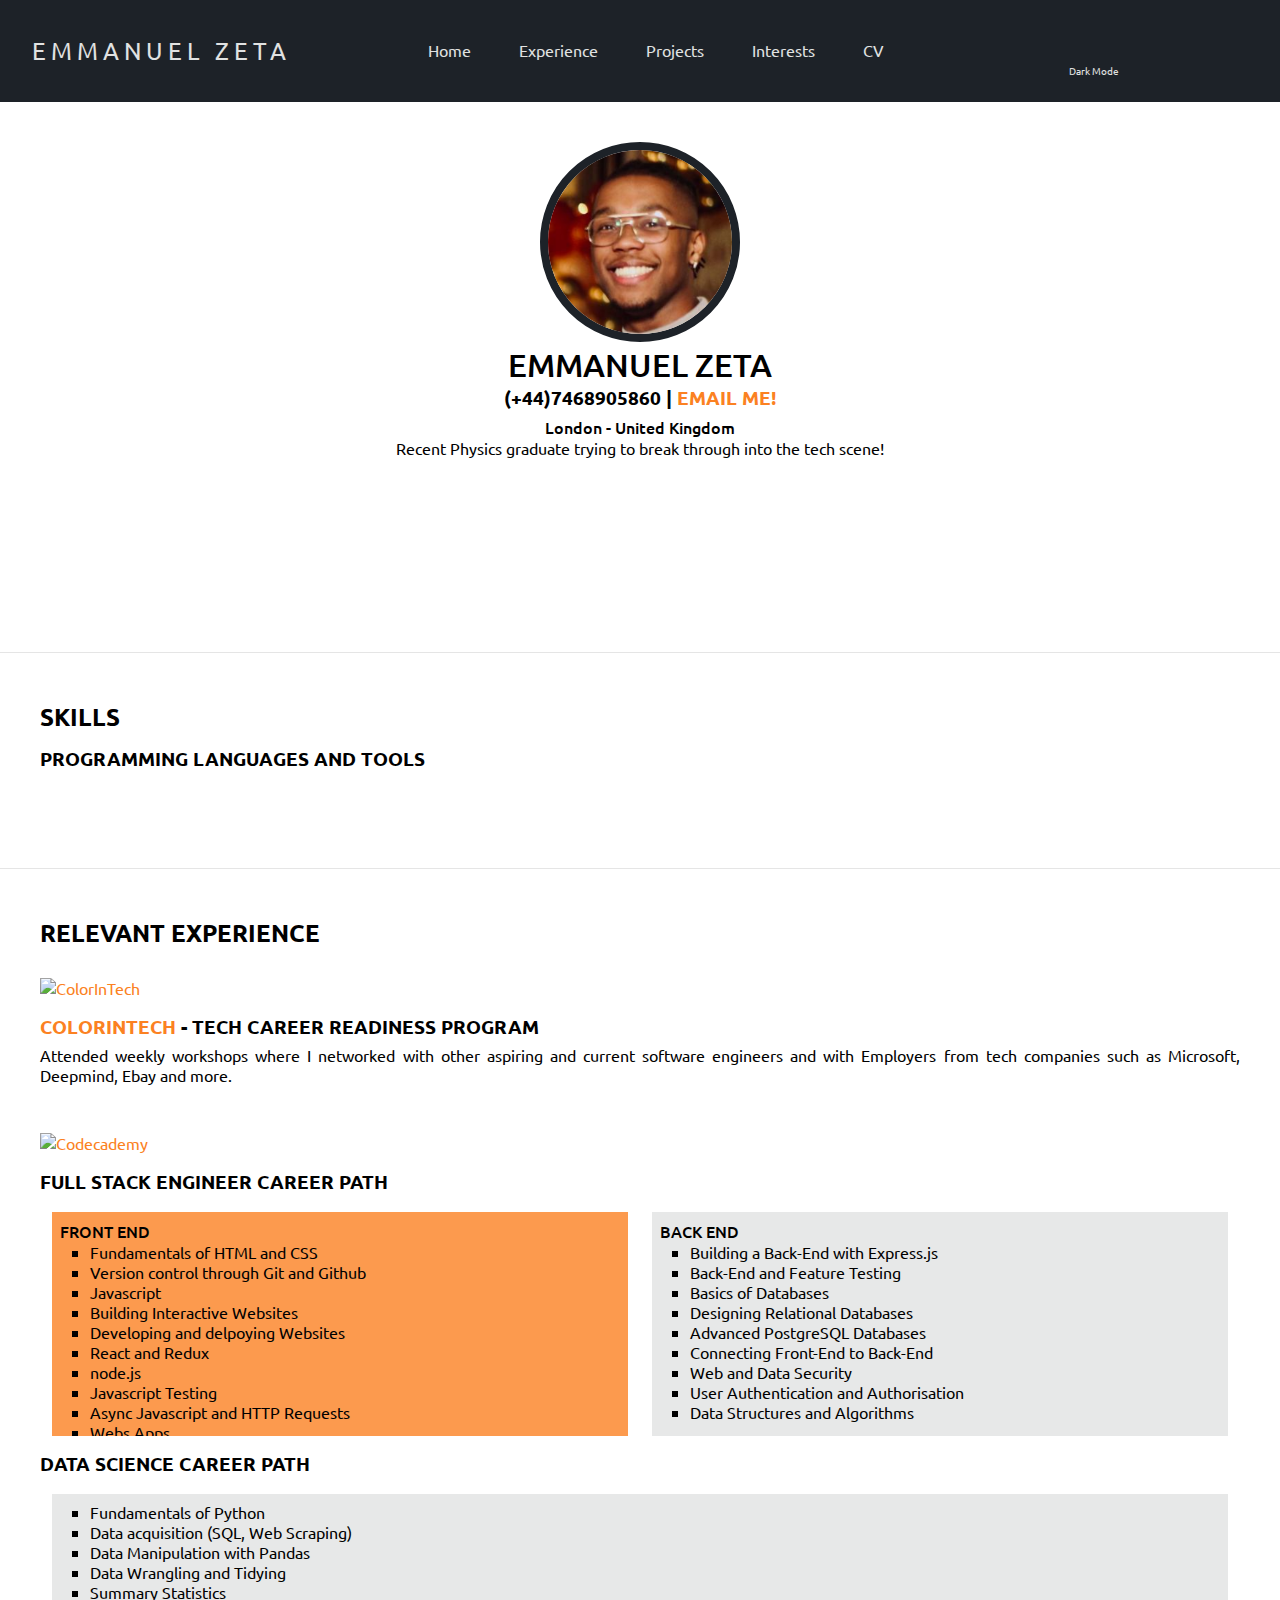
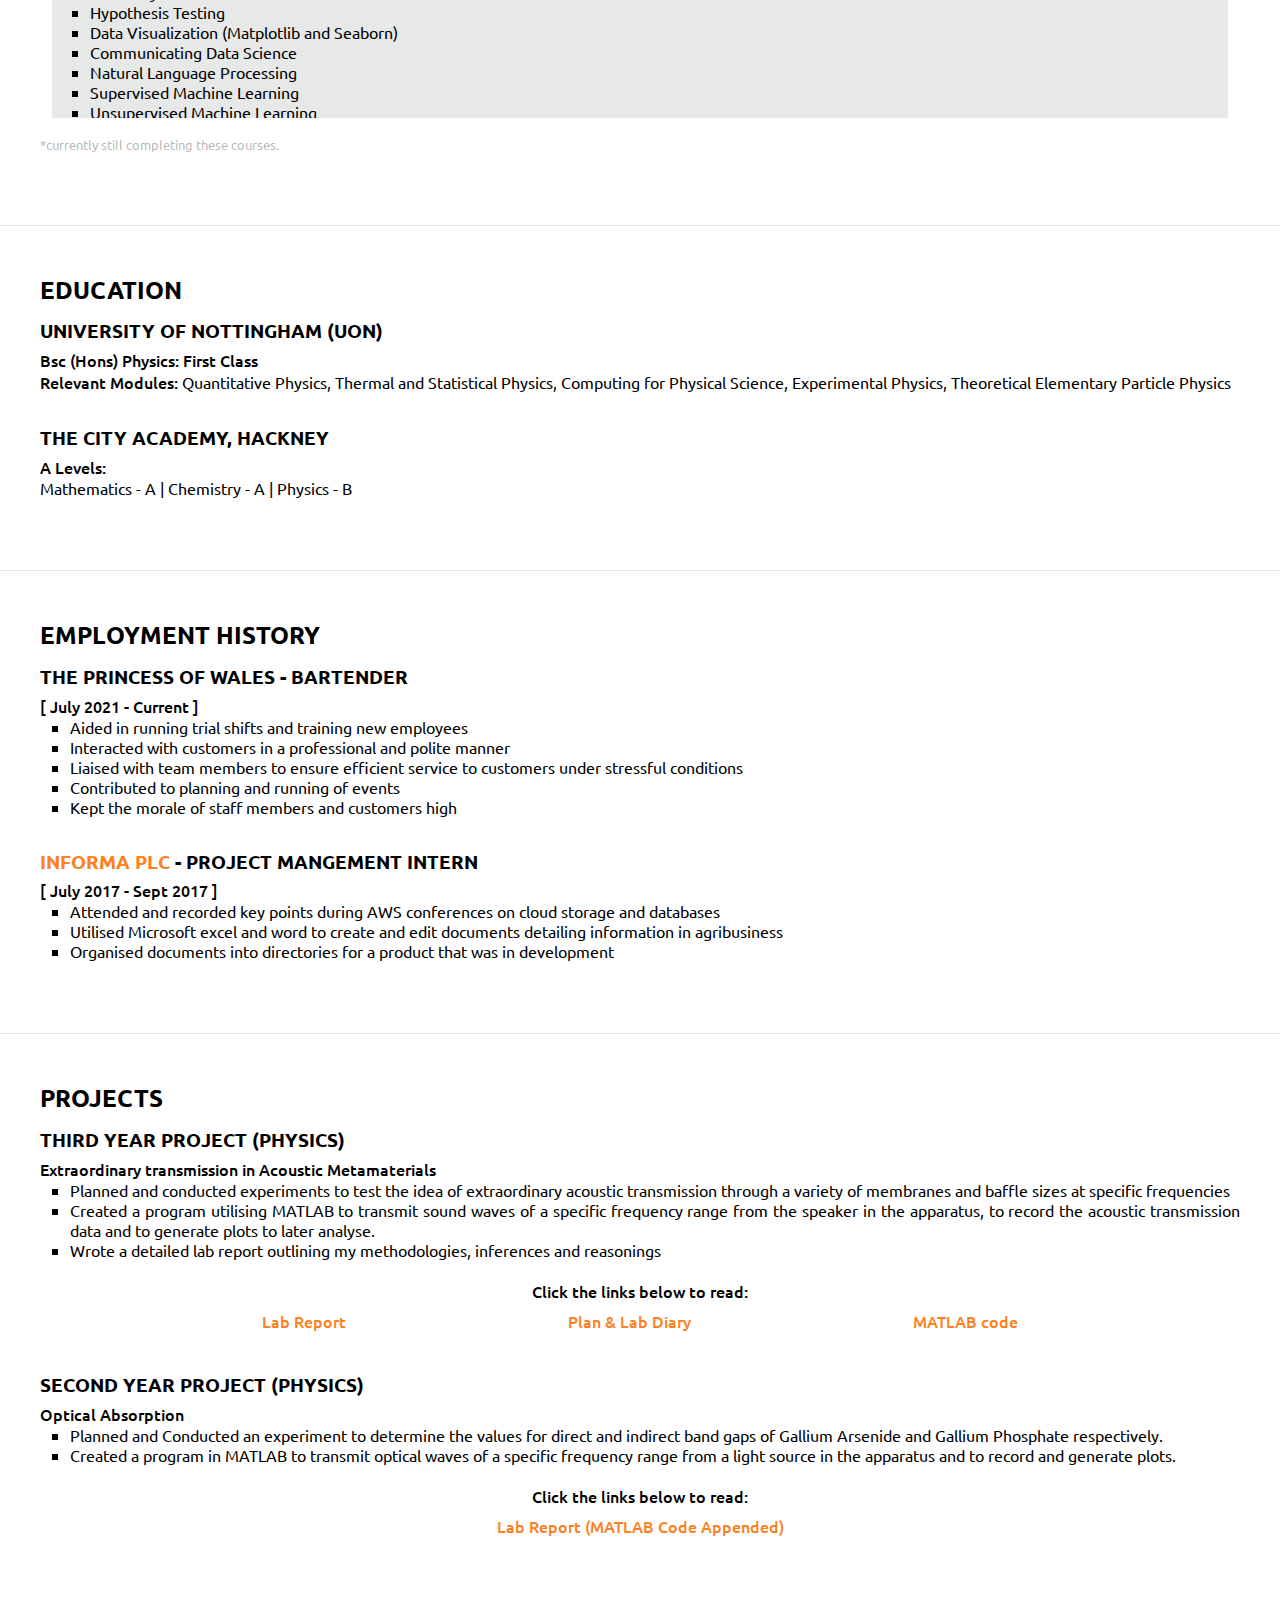
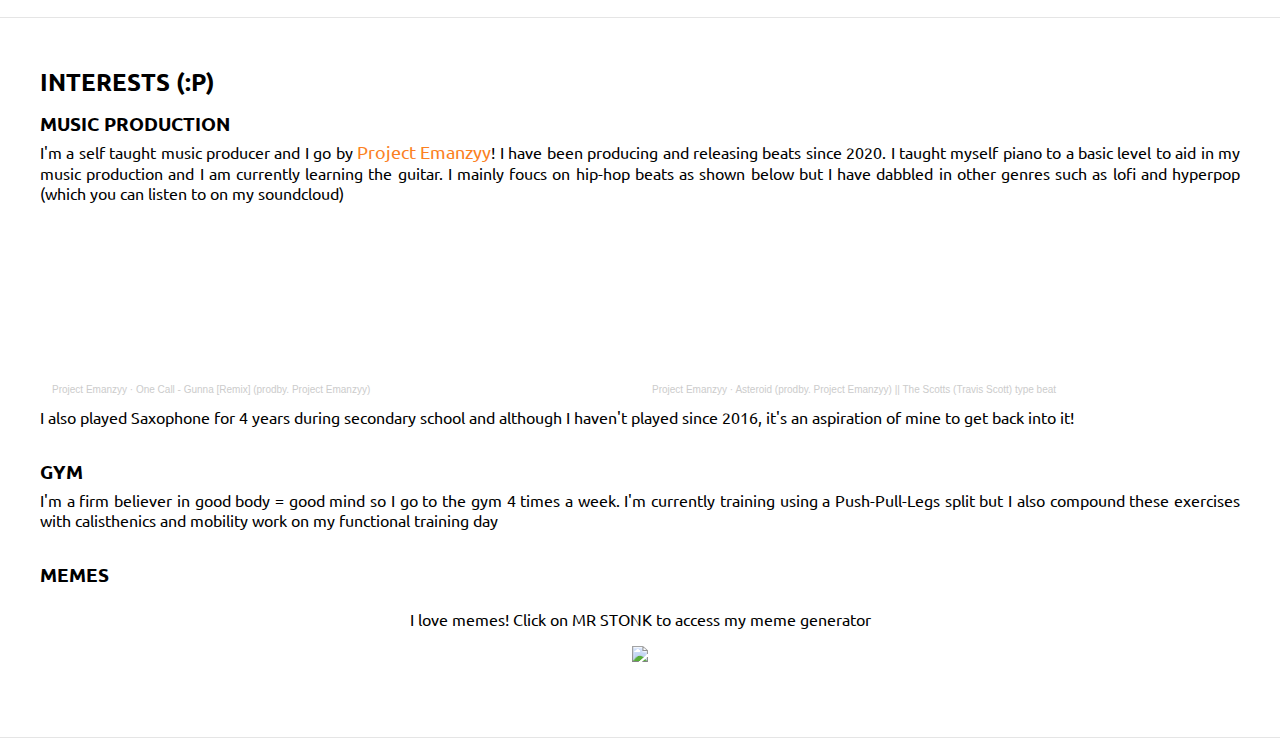
==== commit 2a63da46: "minor changes to pEmployment" ====
--- a/index.html
+++ b/index.html
@@ -167,6 +167,7 @@
 				<h4>[ July 2021 - Current ]</h4>
 				<ul>
 					<li>Aided in running trial shifts and training new employees</li>
+					<li>Interacted with customers in a professional and polite manner</li>
 					<li>Liaised with team members to ensure efficient service to customers under stressful conditions</li>
 					<li>Contributed to planning and running of events</li>
 					<li>Kept the morale of staff members and customers high</li>
@@ -179,14 +180,6 @@
 					<li>Attended and recorded key points during AWS conferences on cloud storage and databases</li>
 					<li>Utilised Microsoft excel and word to create and edit documents detailing information in agribusiness</li>
 					<li>Organised documents into directories for a product that was in development</li>
-				</ul>
-			</section>
-			<section>
-				<h3>JD Sports PLC (Oxford Street) - Stockroom Associate/ Sales Assistant</h3>
-				<h4>[ Nov 2016 - Mar 2017 ]</h4>
-				<ul>
-					<li>Handled and organised new stock shipments</li>
-					<li>Interacted with customers in a professional and polite manner</li>
 				</ul>
 			</section>
 		</div>
